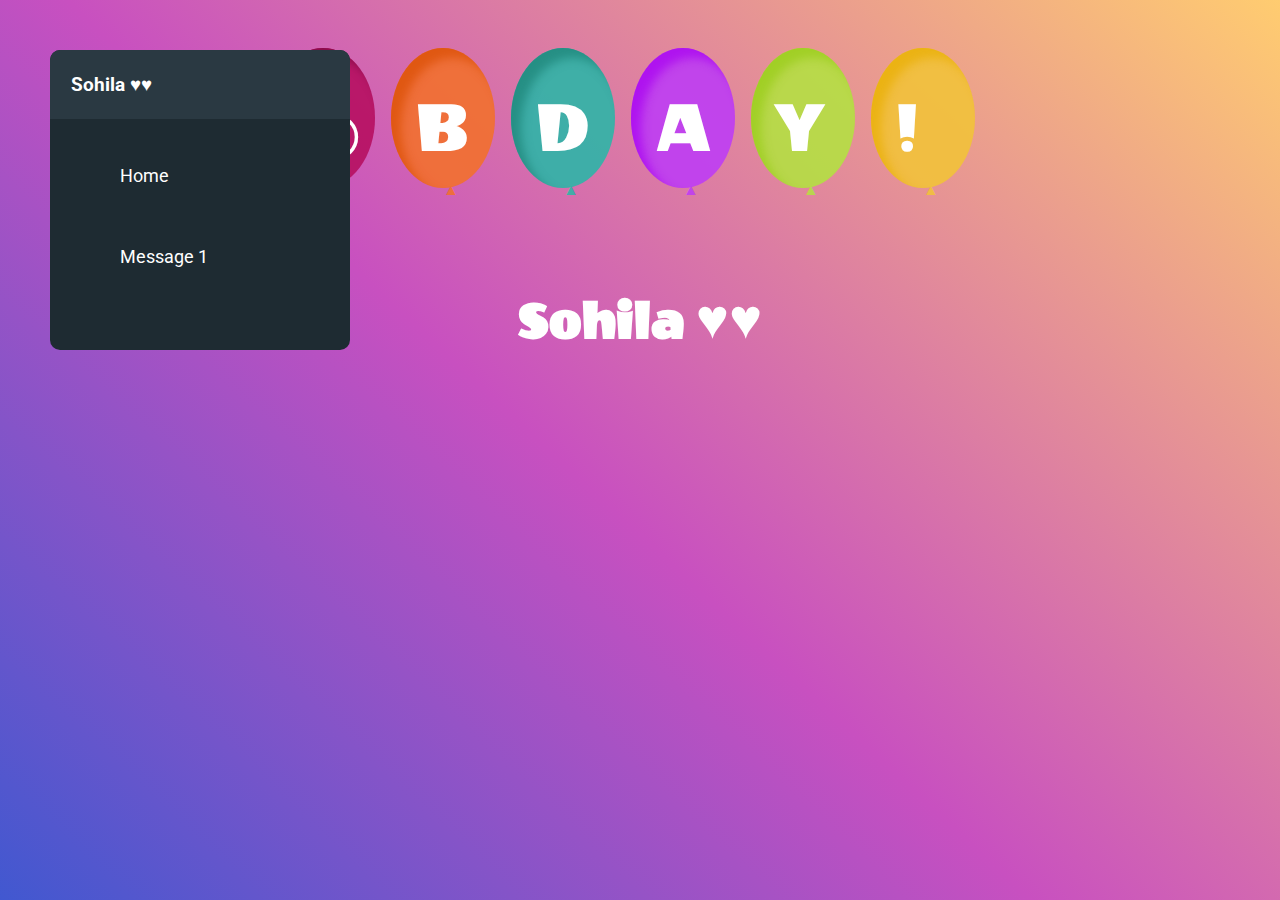
==== Message1.html @ 68adfc96 "first commit" ====
<html __fvdsurfcanyoninserted="1" class=" clickberry-extension clickberry-extension-standalone clickberry-extension clickberry-extension-standalone clickberry-extension clickberry-extension-standalone">

<head>
    <meta charset="UTF-8">
    <title>Happy Birthday</title>
    <style>
        * {
            box-sizing: border-box;
        }
        /* If you can't see it just hit space in here*/
        
        body {
            font-family: 'Wendy One', sans-serif;
        }
        
        body {
            background-color: #4158D0;
            background-image: linear-gradient(43deg, #4158D0 0%, #C850C0 46%, #FFCC70 100%);
        }
        
        span {
            text-transform: uppercase;
        }
        
        .container {
            width: 75%;
            height: 420px;
            padding: 10px;
            margin: 0 auto;
            position: relative;
        }
        
        .balloon {
            width: 738px;
            margin: 0 auto;
            padding-top: 30px;
            position: relative;
        }
        
        .balloon>div {
            width: 104px;
            height: 140px;
            background: rgba(182, 15, 97, 0.9);
            border-radius: 0;
            border-radius: 80% 80% 80% 80%;
            margin: 0 auto;
            position: absolute;
            padding: 10px;
            box-shadow: inset 17px 7px 10px rgba(182, 15, 97, 0.9);
            -webkit-transform-origin: bottom center;
        }
        
        .balloon>div:nth-child(1) {
            background: rgba(182, 15, 97, 0.9);
            left: 0;
            box-shadow: inset 10px 10px 10px rgba(135, 11, 72, 0.9);
            -webkit-animation: balloon1 6s ease-in-out infinite;
            -moz-animation: balloon1 6s ease-in-out infinite;
            -o-animation: balloon1 6s ease-in-out infinite;
            animation: balloon1 6s ease-in-out infinite;
        }
        
        .balloon>div:nth-child(1):before {
            color: rgba(182, 15, 97, 0.9);
        }
        
        .balloon>div:nth-child(2) {
            background: rgba(242, 112, 45, 0.9);
            left: 120px;
            box-shadow: inset 10px 10px 10px rgba(222, 85, 14, 0.9);
            -webkit-animation: balloon2 6s ease-in-out infinite;
            -moz-animation: balloon2 6s ease-in-out infinite;
            -o-animation: balloon2 6s ease-in-out infinite;
            animation: balloon2 6s ease-in-out infinite;
        }
        
        .balloon>div:nth-child(2):before {
            color: rgba(242, 112, 45, 0.9);
        }
        
        .balloon>div:nth-child(3) {
            background: rgba(45, 181, 167, 0.9);
            left: 240px;
            box-shadow: inset 10px 10px 10px rgba(35, 140, 129, 0.9);
            -webkit-animation: balloon4 6s ease-in-out infinite;
            -moz-animation: balloon4 6s ease-in-out infinite;
            -o-animation: balloon4 6s ease-in-out infinite;
            animation: balloon4 6s ease-in-out infinite;
        }
        
        .balloon>div:nth-child(3):before {
            color: rgba(45, 181, 167, 0.9);
        }
        
        .balloon>div:nth-child(4) {
            background: rgba(190, 61, 244, 0.9);
            left: 360px;
            box-shadow: inset 10px 10px 10px rgba(173, 14, 240, 0.9);
            -webkit-animation: balloon1 5s ease-in-out infinite;
            -moz-animation: balloon1 5s ease-in-out infinite;
            -o-animation: balloon1 5s ease-in-out infinite;
            animation: balloon1 5s ease-in-out infinite;
        }
        
        .balloon>div:nth-child(4):before {
            color: rgba(190, 61, 244, 0.9);
        }
        
        .balloon>div:nth-child(5) {
            background: rgba(180, 224, 67, 0.9);
            left: 480px;
            box-shadow: inset 10px 10px 10px rgba(158, 206, 34, 0.9);
            -webkit-animation: balloon3 5s ease-in-out infinite;
            -moz-animation: balloon3 5s ease-in-out infinite;
            -o-animation: balloon3 5s ease-in-out infinite;
            animation: balloon3 5s ease-in-out infinite;
        }
        
        .balloon>div:nth-child(5):before {
            color: rgba(180, 224, 67, 0.9);
        }
        
        .balloon>div:nth-child(6) {
            background: rgba(242, 194, 58, 0.9);
            left: 600px;
            box-shadow: inset 10px 10px 10px rgba(234, 177, 15, 0.9);
            -webkit-animation: balloon2 3s ease-in-out infinite;
            -moz-animation: balloon2 3s ease-in-out infinite;
            -o-animation: balloon2 3s ease-in-out infinite;
            animation: balloon2 3s ease-in-out infinite;
        }
        
        .balloon>div:nth-child(6):before {
            color: rgba(242, 194, 58, 0.9);
        }
        
        .balloon>div:before {
            color: rgba(182, 15, 97, 0.9);
            position: absolute;
            bottom: -11px;
            left: 52px;
            content: "▲";
            font-size: 1em;
        }
        
        span {
            font-size: 4.8em;
            color: white;
            position: relative;
            top: 30px;
            left: 50%;
            margin-left: -27px;
        }
        /*BALLOON 1 4*/
        
        @-webkit-keyframes balloon1 {
            0%,
            100% {
                -webkit-transform: translateY(0) rotate(-6deg);
            }
            50% {
                -webkit-transform: translateY(-20px) rotate(8deg);
            }
        }
        
        @-moz-keyframes balloon1 {
            0%,
            100% {
                -moz-transform: translateY(0) rotate(-6deg);
            }
            50% {
                -moz-transform: translateY(-20px) rotate(8deg);
            }
        }
        
        @-o-keyframes balloon1 {
            0%,
            100% {
                -o-transform: translateY(0) rotate(-6deg);
            }
            50% {
                -o-transform: translateY(-20px) rotate(8deg);
            }
        }
        
        @keyframes balloon1 {
            0%,
            100% {
                transform: translateY(0) rotate(-6deg);
            }
            50% {
                transform: translateY(-20px) rotate(8deg);
            }
        }
        /* BAllOON 2 5*/
        
        @-webkit-keyframes balloon2 {
            0%,
            100% {
                -webkit-transform: translateY(0) rotate(6eg);
            }
            50% {
                -webkit-transform: translateY(-30px) rotate(-8deg);
            }
        }
        
        @-moz-keyframes balloon2 {
            0%,
            100% {
                -moz-transform: translateY(0) rotate(6deg);
            }
            50% {
                -moz-transform: translateY(-30px) rotate(-8deg);
            }
        }
        
        @-o-keyframes balloon2 {
            0%,
            100% {
                -o-transform: translateY(0) rotate(6deg);
            }
            50% {
                -o-transform: translateY(-30px) rotate(-8deg);
            }
        }
        
        @keyframes balloon2 {
            0%,
            100% {
                transform: translateY(0) rotate(6deg);
            }
            50% {
                transform: translateY(-30px) rotate(-8deg);
            }
        }
        /* BAllOON 0*/
        
        @-webkit-keyframes balloon3 {
            0%,
            100% {
                -webkit-transform: translate(0, -10px) rotate(6eg);
            }
            50% {
                -webkit-transform: translate(-20px, 30px) rotate(-8deg);
            }
        }
        
        @-moz-keyframes balloon3 {
            0%,
            100% {
                -moz-transform: translate(0, -10px) rotate(6eg);
            }
            50% {
                -moz-transform: translate(-20px, 30px) rotate(-8deg);
            }
        }
        
        @-o-keyframes balloon3 {
            0%,
            100% {
                -o-transform: translate(0, -10px) rotate(6eg);
            }
            50% {
                -o-transform: translate(-20px, 30px) rotate(-8deg);
            }
        }
        
        @keyframes balloon3 {
            0%,
            100% {
                transform: translate(0, -10px) rotate(6eg);
            }
            50% {
                transform: translate(-20px, 30px) rotate(-8deg);
            }
        }
        /* BAllOON 3*/
        
        @-webkit-keyframes balloon4 {
            0%,
            100% {
                -webkit-transform: translate(10px, -10px) rotate(-8eg);
            }
            50% {
                -webkit-transform: translate(-15px, 20px) rotate(10deg);
            }
        }
        
        @-moz-keyframes balloon4 {
            0%,
            100% {
                -moz-transform: translate(10px, -10px) rotate(-8eg);
            }
            50% {
                -moz-transform: translate(-15px, 10px) rotate(10deg);
            }
        }
        
        @-o-keyframes balloon4 {
            0%,
            100% {
                -o-transform: translate(10px, -10px) rotate(-8eg);
            }
            50% {
                -o-transform: translate(-15px, 10px) rotate(10deg);
            }
        }
        
        @keyframes balloon4 {
            0%,
            100% {
                transform: translate(10px, -10px) rotate(-8eg);
            }
            50% {
                transform: translate(-15px, 10px) rotate(10deg);
            }
        }
        
        h1 {
            position: relative;
            top: 200px;
            text-align: center;
            color: white;
            font-size: 3.5em;
        }
    </style>
    <script>
        window.open = function() {};
        window.print = function() {};
        // Support hover state for mobile.
        if (false) {
            window.ontouchstart = function() {};
        }
    </script>
    <script type="text/javascript" src="chrome-extension://bfbmjmiodbnnpllbbbfblcplfjjepjdn/js/injected.js"></script>
    <meta content="clickberry-extension-here">
    <meta content="clickberry-extension-here">
    <style type="text/css"></style>
    <style type="text/css"></style>
    <style type="text/css"></style>
    <style type="text/css"></style>
    <script type="text/javascript" src="chrome-extension://bfbmjmiodbnnpllbbbfblcplfjjepjdn/js/injected.js"></script>
    <meta content="clickberry-extension-here">
    <link rel="stylesheet" href="message.css">

</head>

<body>
    <link href="https://fonts.googleapis.com/css?family=Wendy+One" rel="stylesheet" type="text/css">






    <div class="container">
        <div class="balloon">
            <div><span>☺</span>
            </div>
            <div><span>B</span>
            </div>
            <div><span>D</span>
            </div>
            <div><span>A</span>
            </div>
            <div><span>Y</span>
            </div>
            <div><span>!</span>
            </div>
        </div>
        <h1>Sohila ♥♥</h1>

    </div>


    </div>

    <div class="menu">
        <div class="card">
            <div class="header">
                <h3>Sohila ♥♥<i class="fas fa-angle-down iconM"></i></h3>
            </div>
            <div class="body">
                <ul>
                    <li><i class="fas fa-home icon"></i><a href="./index.html">Home</a></li>
                    <li><i class="fas fa-home icon"></i><a href="./Message1.html">Message 1</a></li>

                </ul>
            </div>
        </div>
        <script>
        </script>
        <script>
            if (document.location.search.match(/type=embed/gi)) {
                window.parent.postMessage('resize', "*");
            }
        </script>


</body>

</html>
---- message.css ----
@import url('https://fonts.googleapis.com/css?family=Roboto');
.menu {
    padding: 50px;
    width: 25%;
}

.card {
    width: 300px;
    height: 300px;
    background-color: #1E2B32;
    border-radius: 10px 10px;
    position: fixed;
    top: 50px;
    left: 50px;
}

.header {
    border-radius: 10px 10px 0px 0px;
    padding: 5px;
    background-color: #2A3942;
}

h3 {
    color: #FFFFFF;
    font-family: 'Roboto', sans-serif;
    margin-left: 1rem;
}

.iconM {
    font-size: 18px;
    margin-left: 170px;
    color: #2f89fc;
}

.icon {
    margin-right: 8px;
}

.body li {
    transition: 1s all;
    font-family: 'Roboto', sans-serif;
    font-size: 18px;
    padding: 15px;
    /*margin-left: -40px;*/
    margin-top: 0px;
    color: #fff;
    list-style: none;
    display: block;
    border-top-right-radius: 10px 10px;
    border-bottom-right-radius: 10px 10px;
}

.body a {
    color: white;
    text-decoration: none;
    transition: 1s all;
    font-family: 'Roboto', sans-serif;
    font-size: 18px;
    padding: 15px;
    margin-top: 0px;
    color: #fff;
    list-style: none;
    display: block;
    border-top-right-radius: 10px 10px;
    border-bottom-right-radius: 10px 10px;
}

a:hover {
    transition: 1s all;
    color: #2f89fc;
    background-color: rgba(42, 56, 65, 0.82);
    border-top-right-radius: 10px 10px;
    border-bottom-right-radius: 10px 10px;
    cursor: pointer;
}

.body>li {
    float: left;
}

.body li ul {
    background: #1E2B32;
    margin-left: 280px;
    margin-top: -38px;
    display: none;
    position: absolute;
    border-top-right-radius: 15px 15px;
    border-bottom-right-radius: 15px 15px;
}

.body li:hover>ul {
    display: block;
    cursor: pointer;
}

.large {
    display: flex;
}
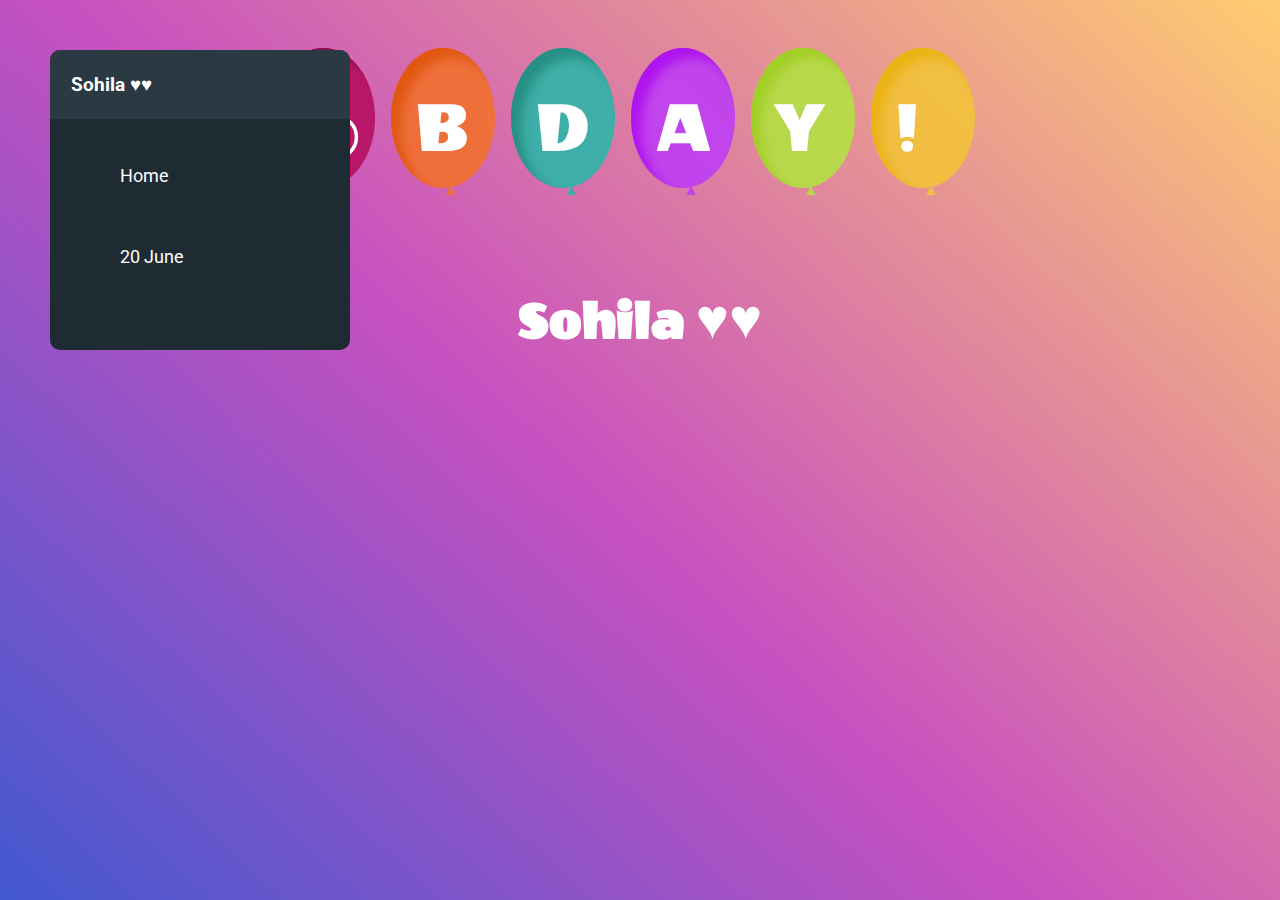
==== commit eb617760: "u" ====
--- a/Message1.html
+++ b/Message1.html
@@ -383,7 +383,7 @@
             <div class="body">
                 <ul>
                     <li><i class="fas fa-home icon"></i><a href="./index.html">Home</a></li>
-                    <li><i class="fas fa-home icon"></i><a href="./Message1.html">Message 1</a></li>
+                    <li><i class="fas fa-home icon"></i><a href="./Message1.html">20 June</a></li>
 
                 </ul>
             </div>
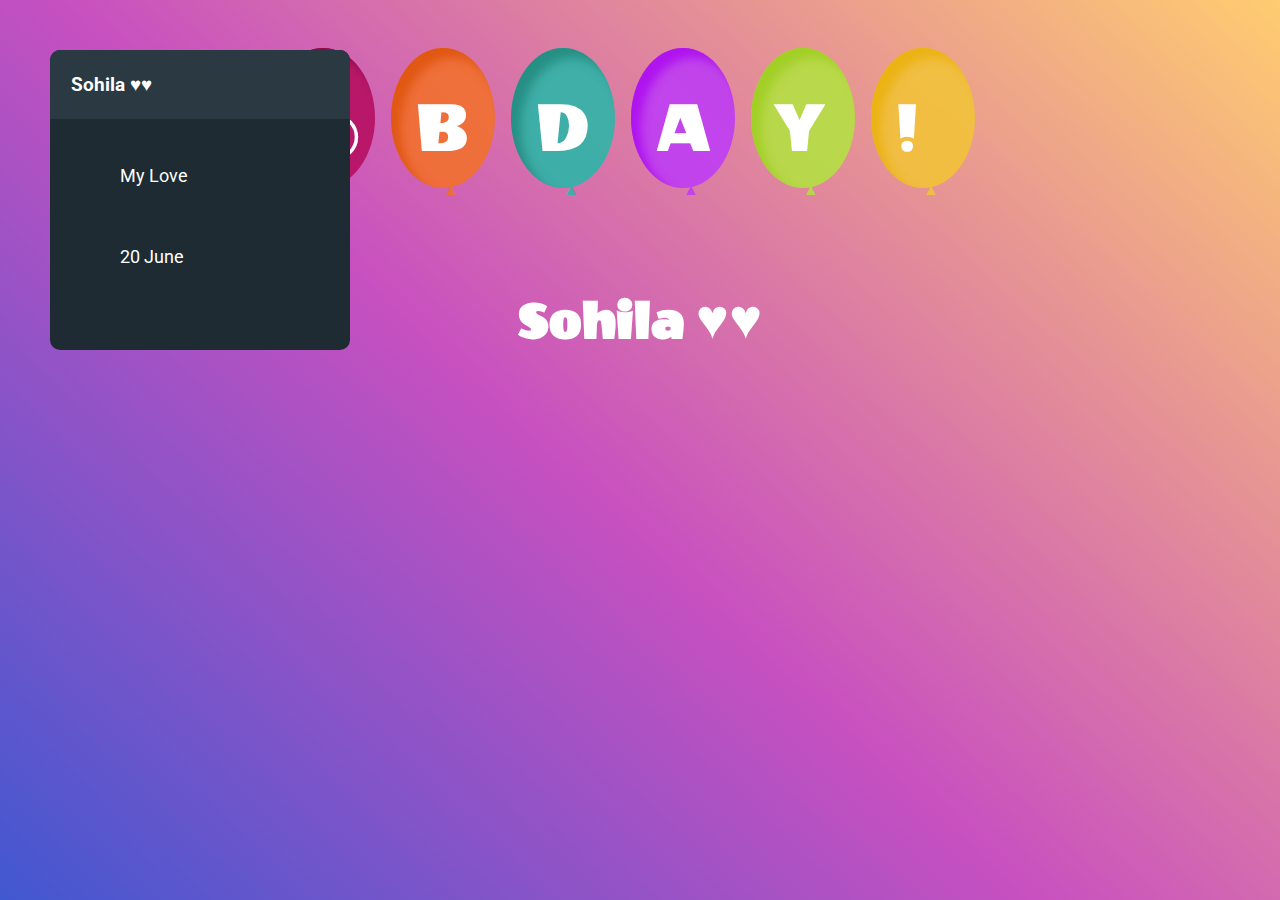
==== commit dd55db53: "Update" ====
--- a/Message1.html
+++ b/Message1.html
@@ -382,7 +382,7 @@
             </div>
             <div class="body">
                 <ul>
-                    <li><i class="fas fa-home icon"></i><a href="./index.html">Home</a></li>
+                    <li><i class="fas fa-home icon"></i><a href="./index.html">My Love</a></li>
                     <li><i class="fas fa-home icon"></i><a href="./Message1.html">20 June</a></li>
 
                 </ul>
